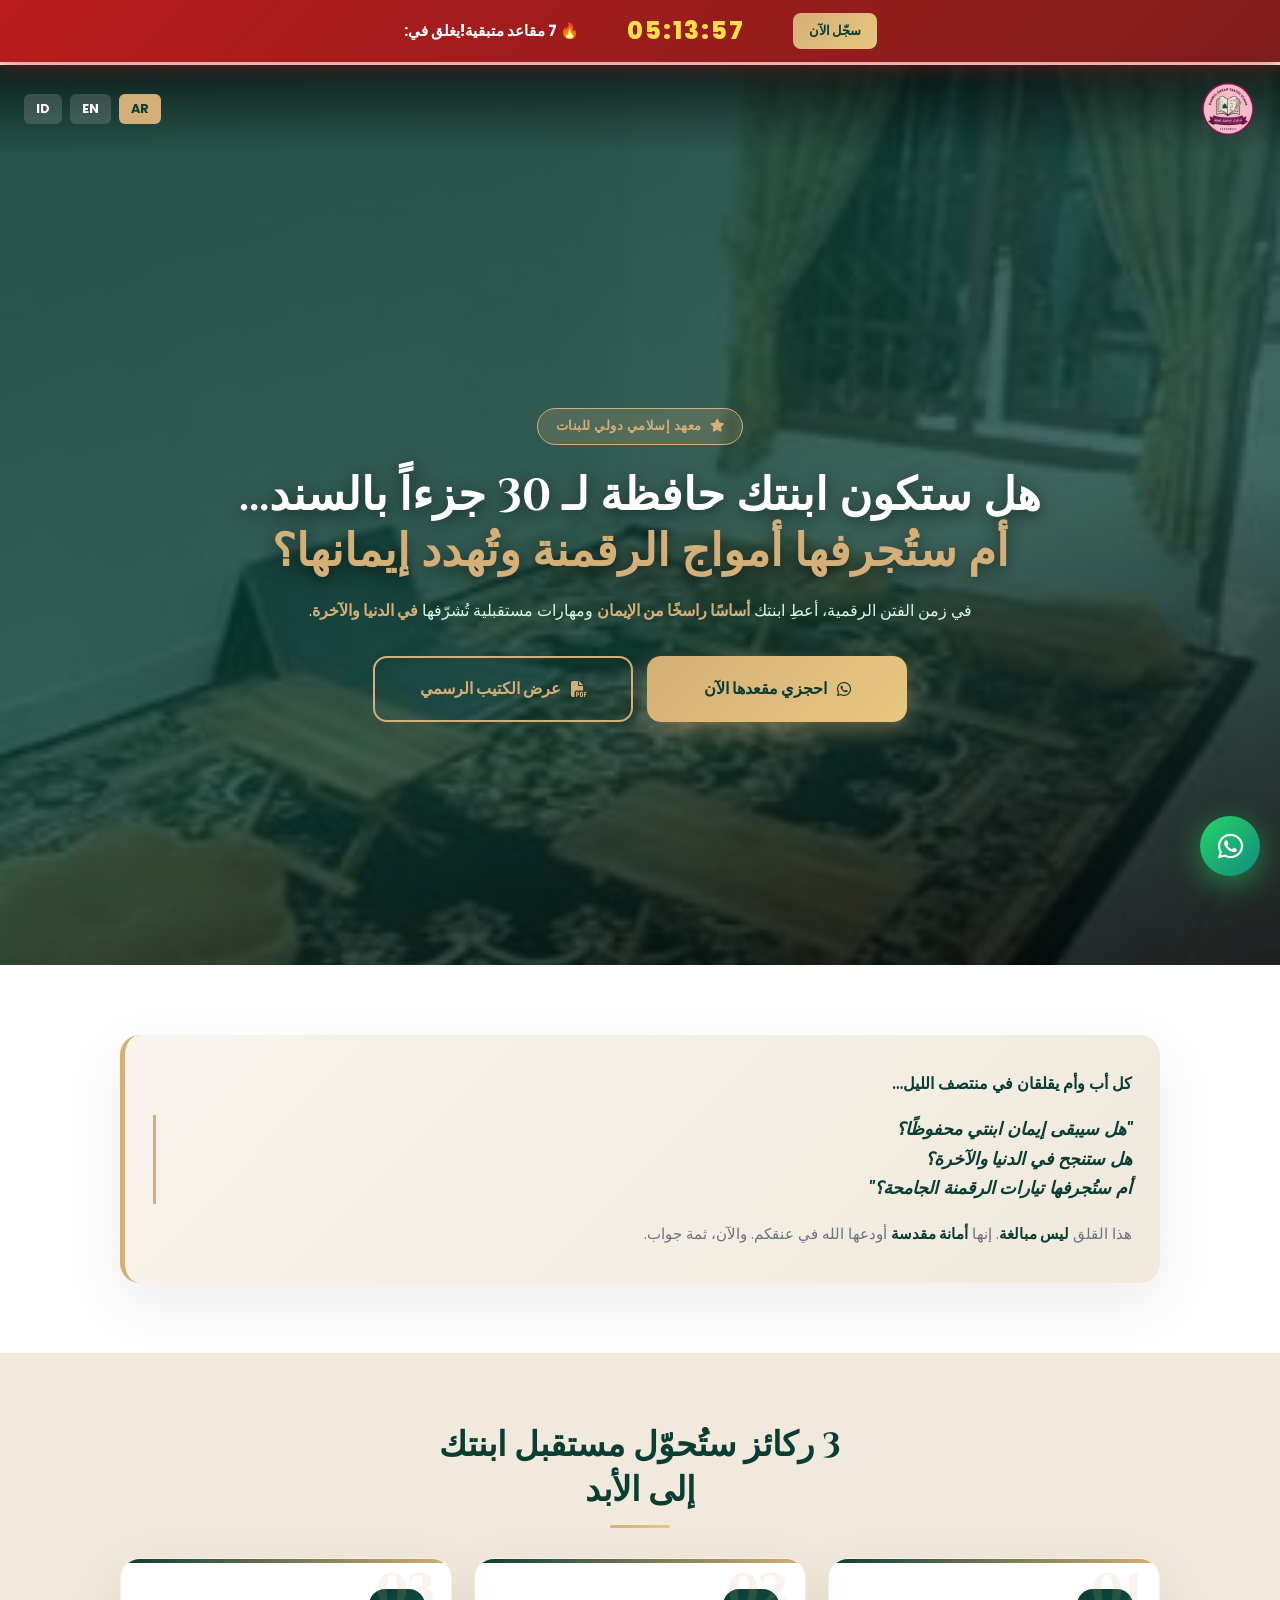
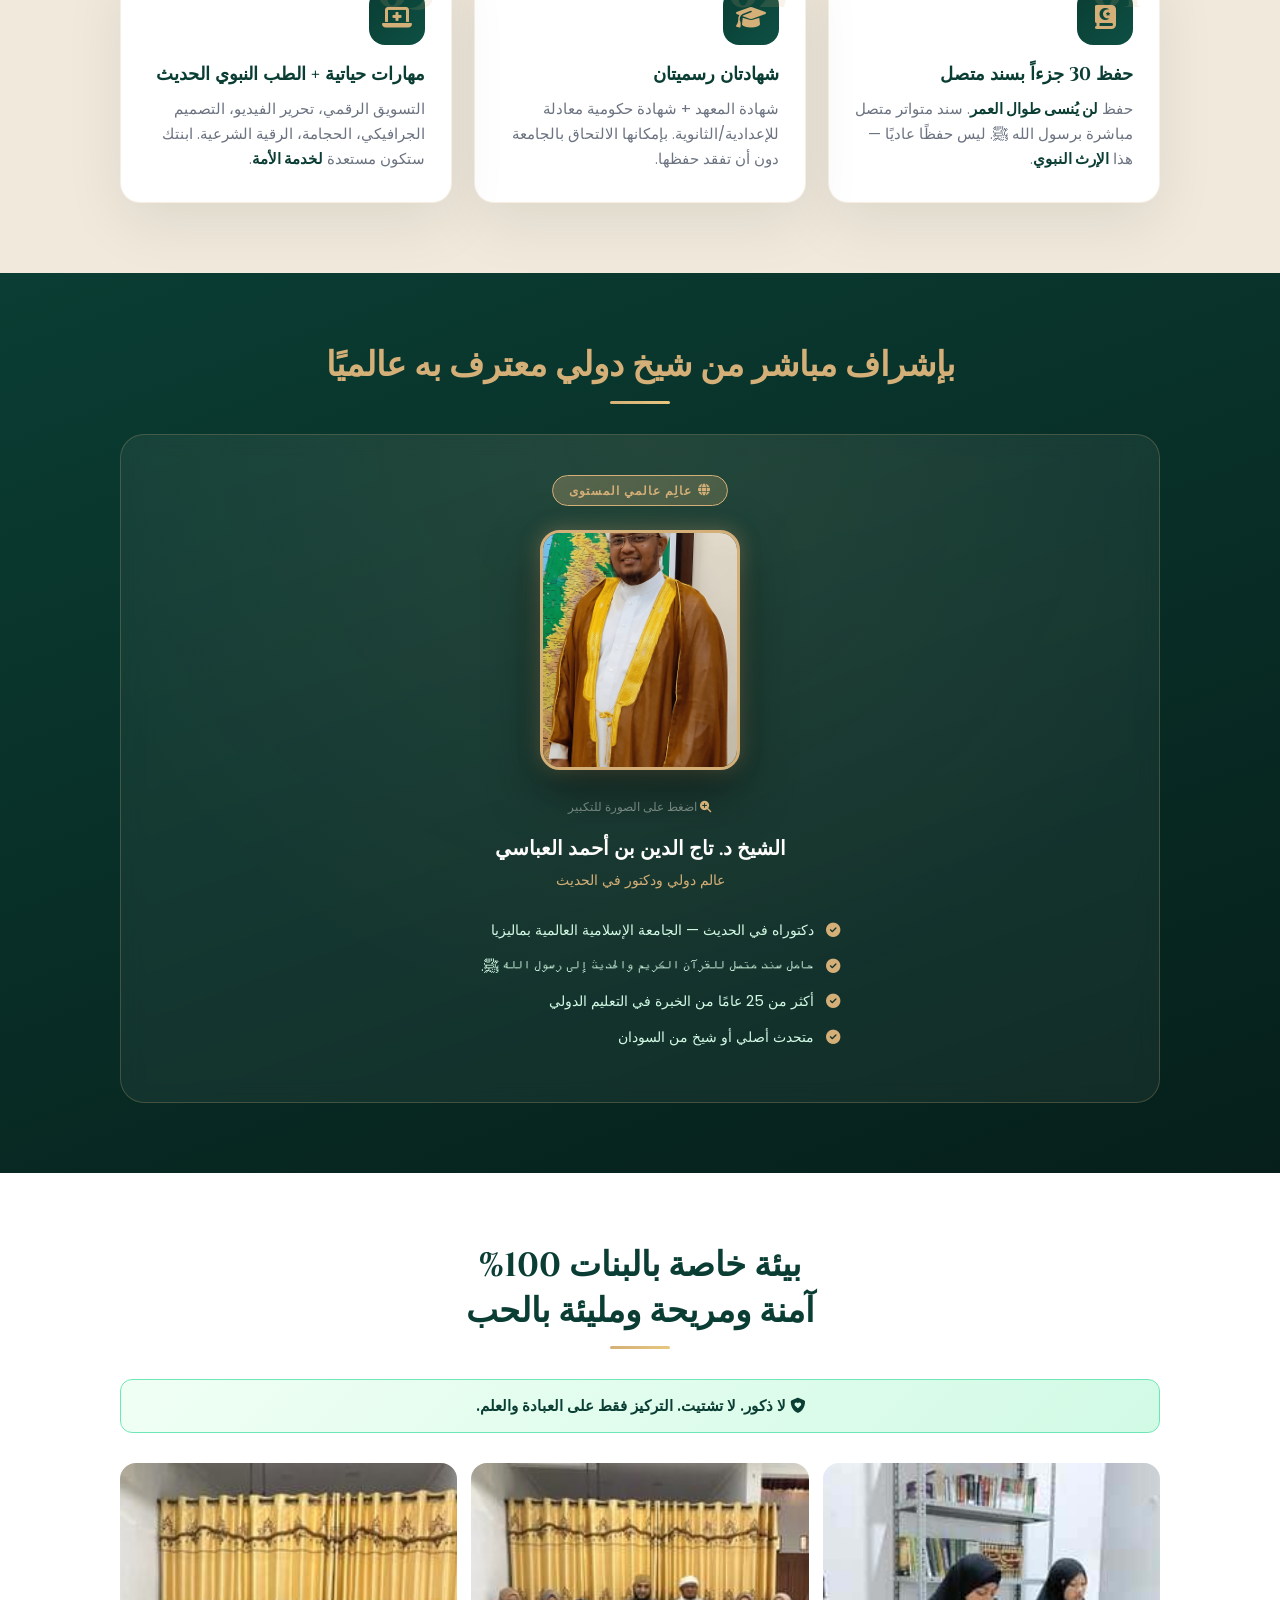
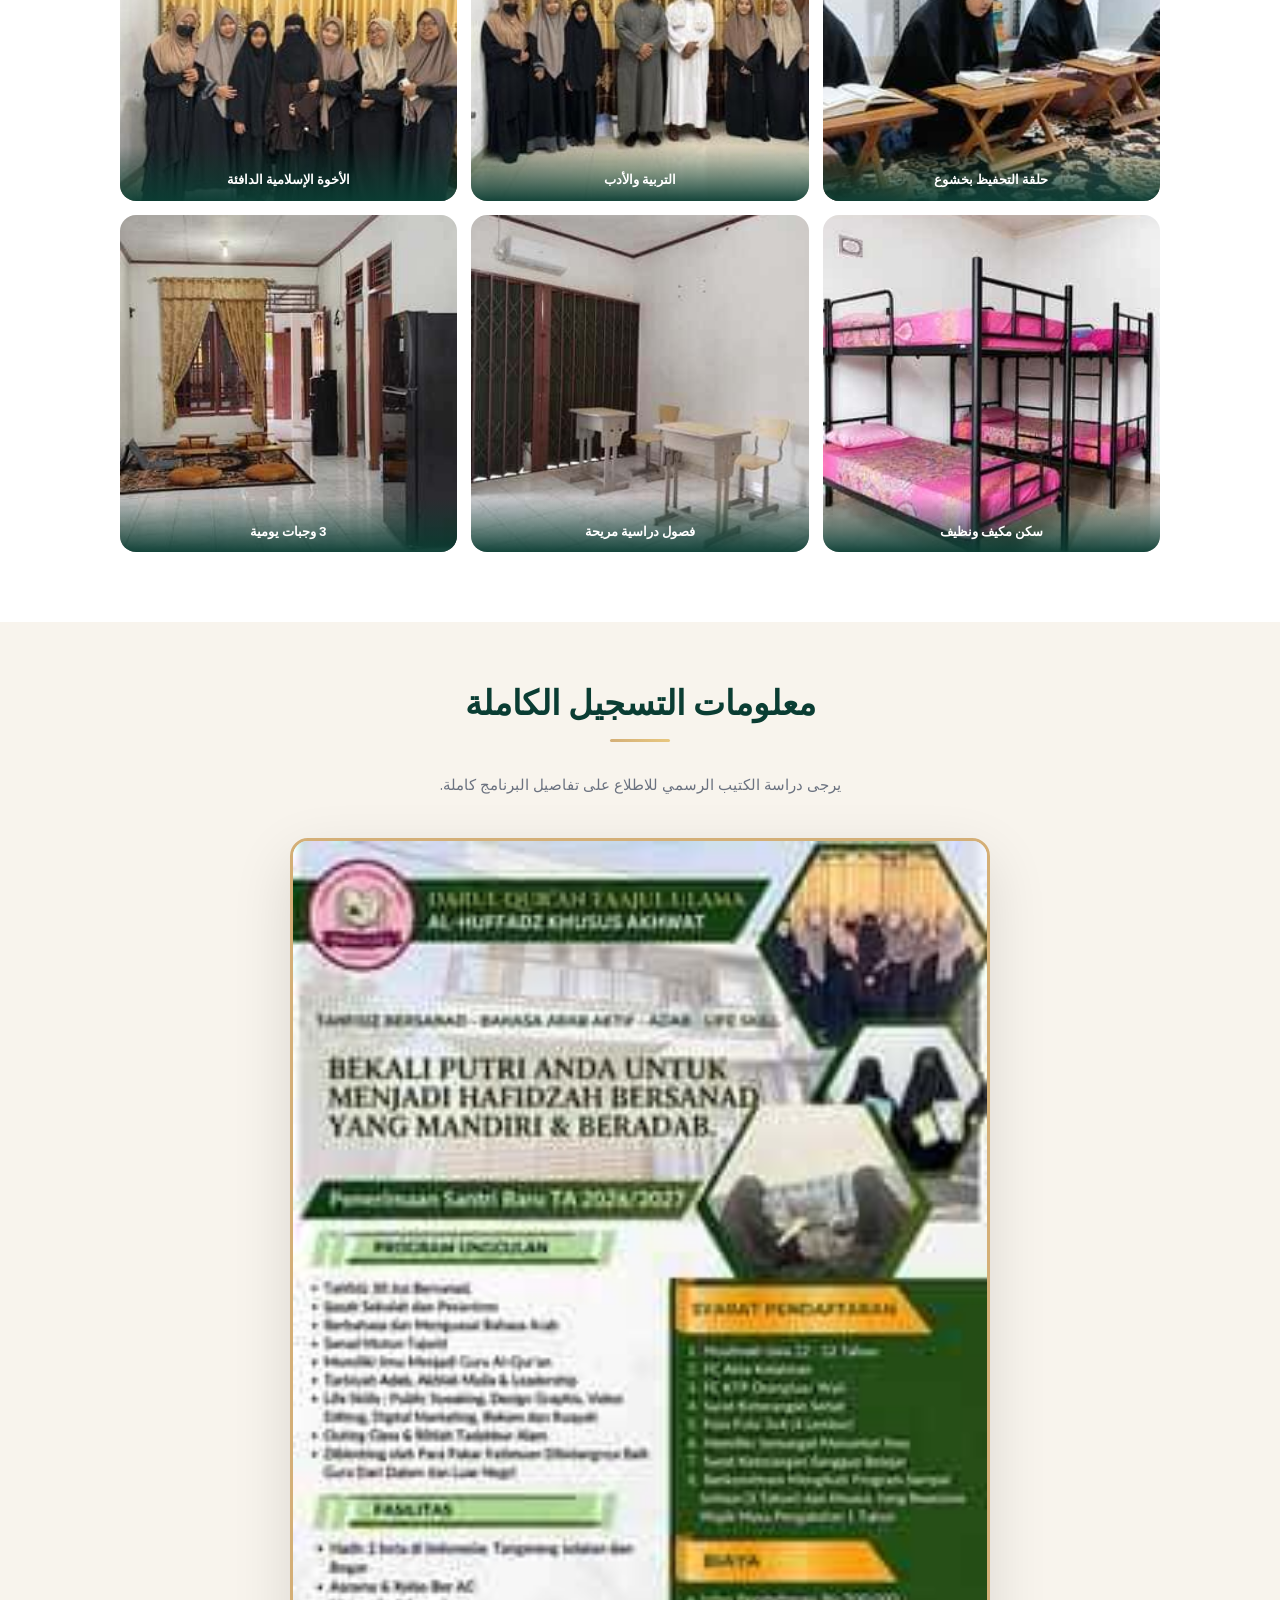
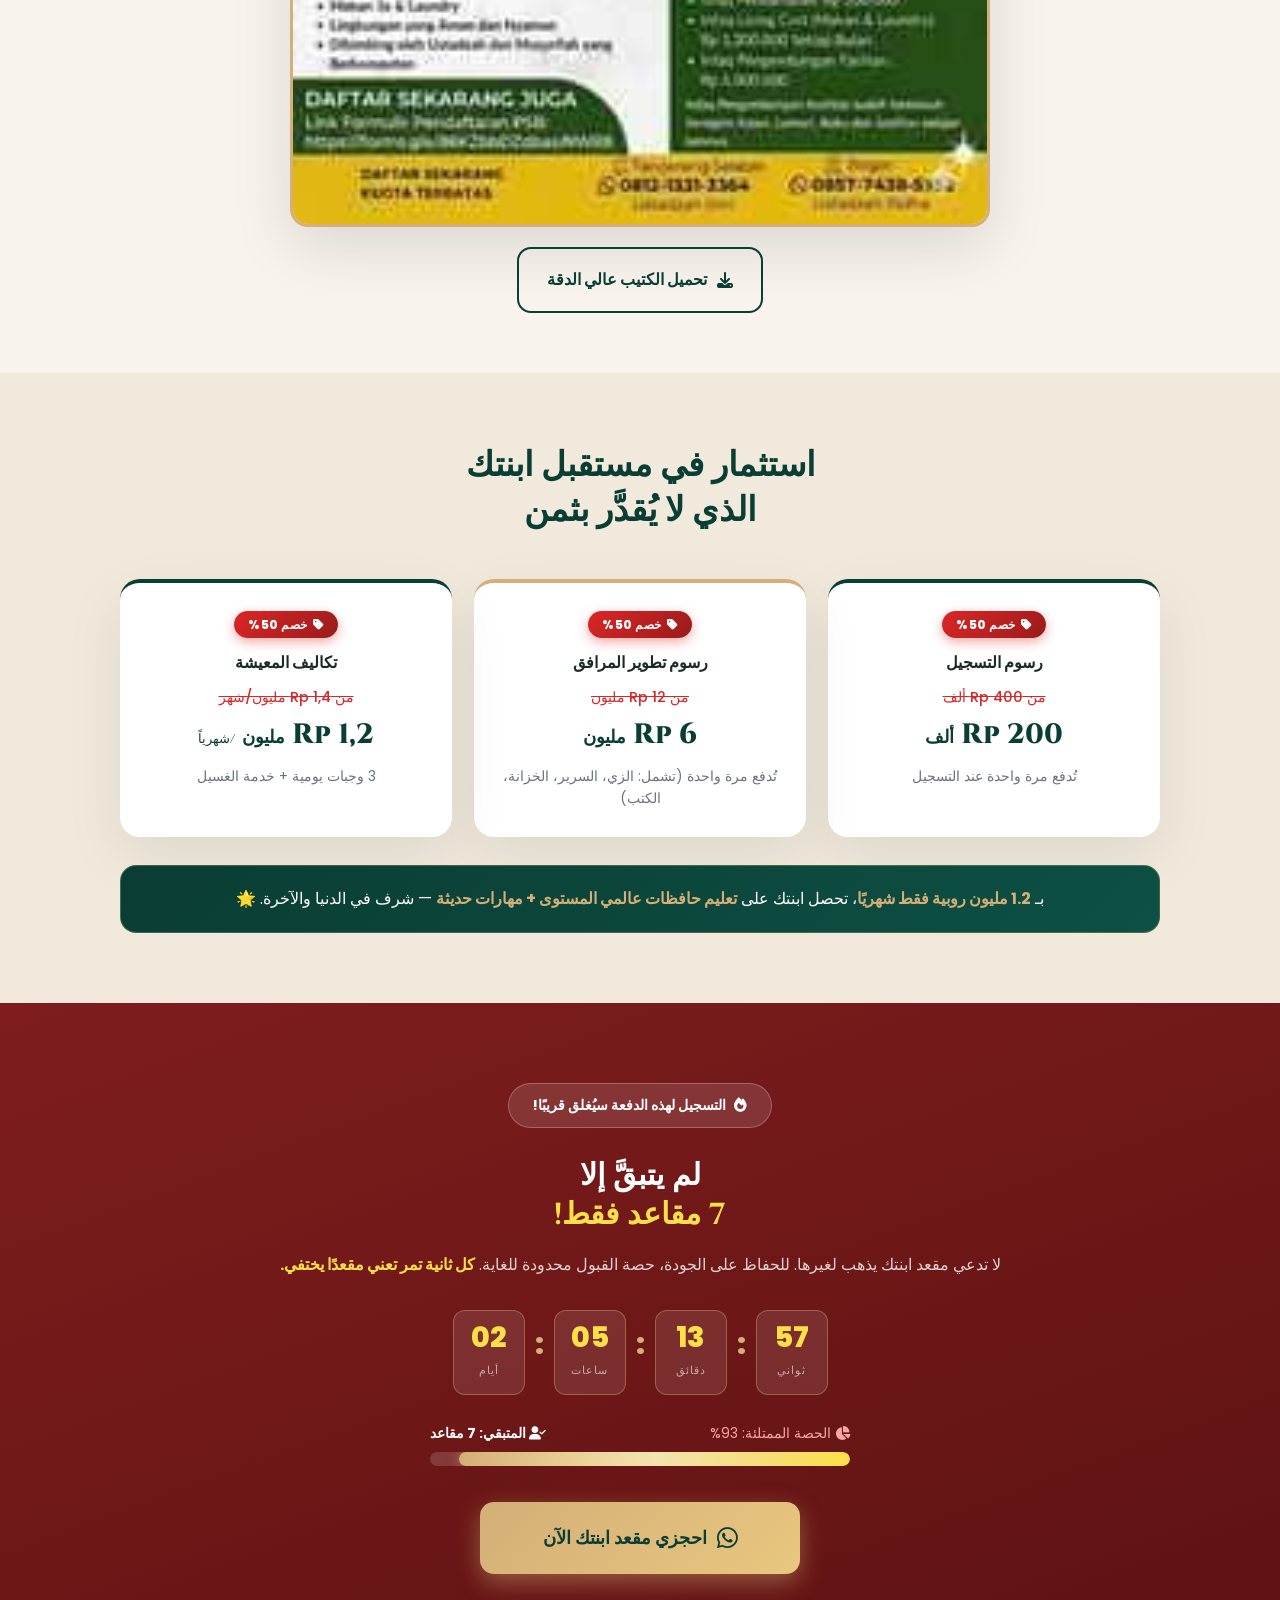
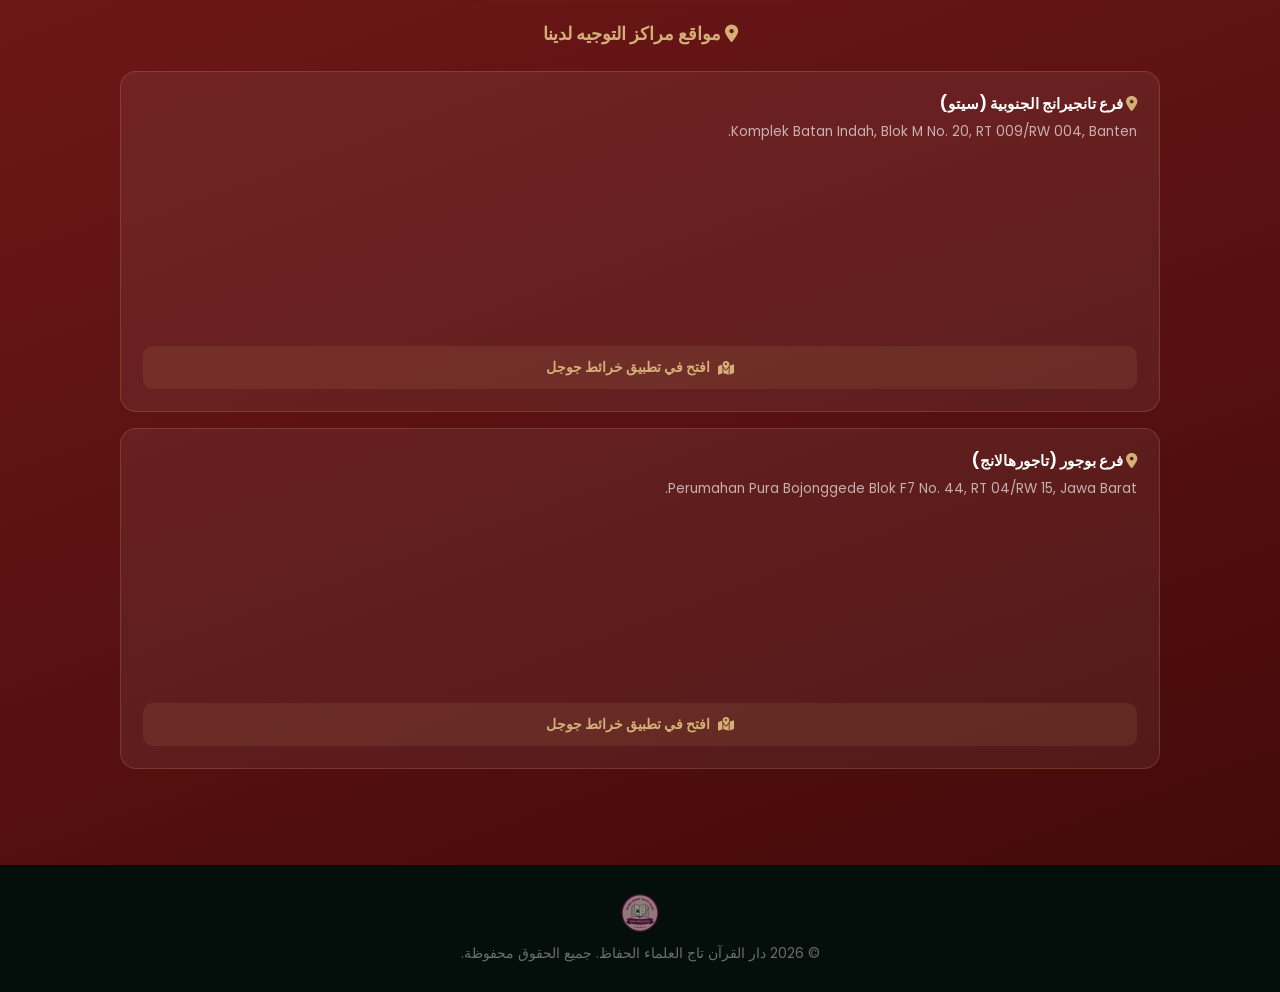
==== index_ar.html @ 6b07d5ff "Add files via upload" ====
<!DOCTYPE html>
<html lang="ar" dir="rtl">
<head>
    <meta charset="UTF-8">
    <meta name="viewport" content="width=device-width, initial-scale=1.0, maximum-scale=1.0, user-scalable=no">
    <title>دار القرآن تاج العلماء الحفاظ | معهد إسلامي للبنات</title>
    <meta name="description" content="معهد إسلامي للبنات من سن 12-22. حفظ 30 جزءاً بالسند، شهادتان رسميتان، مهارات حديثة. بإشراف الشيخ د. تاج الدين من السودان.">
    <link rel="preconnect" href="https://fonts.googleapis.com">
    <link rel="preconnect" href="https://fonts.gstatic.com" crossorigin>
    <link href="https://fonts.googleapis.com/css2?family=Cinzel:wght@600;700&family=Poppins:wght@300;400;500;600;700;800&display=swap" rel="stylesheet">
    <link rel="stylesheet" href="https://cdnjs.cloudflare.com/ajax/libs/font-awesome/6.4.0/css/all.min.css">
    <link rel="stylesheet" href="styles.css">
    <style>
        body { font-family: 'Poppins', 'Segoe UI', Tahoma, sans-serif; }
        h1,h2,h3,h4 { font-family: 'Cinzel', 'Segoe UI', serif; }
    </style>
</head>
<body>

<div class="sticky-banner" style="direction: ltr;">
    <div class="sticky-banner-text" style="direction:rtl;">🔥 7 مقاعد متبقية!<br>يغلق في:</div>
    <div class="sticky-countdown">
        <span id="st-hours">00</span>:<span id="st-minutes">00</span>:<span id="st-seconds">00</span>
    </div>
    <a href="#daftar" class="btn-sticky">سجّل الآن</a>
</div>

<header class="main-header" style="top: 65px;">
    <img src="foto/logo.png" alt="شعار دار القرآن تاج العلماء" style="height: 56px;">
    <div class="lang-switcher" style="display:flex;gap:8px;direction:ltr;">
        <a href="index.html" class="lang-btn inactive">ID</a>
        <a href="index_en.html" class="lang-btn inactive">EN</a>
        <a href="index_ar.html" class="lang-btn active">AR</a>
    </div>
</header>

<section class="hero-section">
    <div class="hero-overlay"></div>
    <div class="container hero-content fade-in-up">
        <div class="hero-badge"><i class="fa-solid fa-star"></i> معهد إسلامي دولي للبنات</div>
        <h1 class="hero-title">
            هل ستكون ابنتك حافظة لـ 30 جزءاً بالسند…
            <span>أم ستُجرفها أمواج الرقمنة وتُهدد إيمانها؟</span>
        </h1>
        <p class="hero-sub-hook">
            في زمن الفتن الرقمية، أعطِ ابنتك <strong>أساسًا راسخًا من الإيمان</strong>
            ومهارات مستقبلية تُشرّفها <strong>في الدنيا والآخرة</strong>.
        </p>
        <div class="hero-cta-stack">
            <a href="#daftar" class="btn btn-gold btn-full">
                <i class="fa-brands fa-whatsapp"></i> احجزي مقعدها الآن
            </a>
            <a href="foto/falyer.jpeg" target="_blank" class="btn btn-outline btn-full">
                <i class="fa-solid fa-file-pdf"></i> عرض الكتيب الرسمي
            </a>
        </div>
    </div>
</section>

<section class="pain-section">
    <div class="container">
        <div class="pain-card fade-in-up">
            <p style="font-weight:600; color: var(--color-primary); margin-bottom:8px;">كل أب وأم يقلقان في منتصف الليل…</p>
            <p class="pain-quote">
                "هل سيبقى إيمان ابنتي <strong>محفوظًا</strong>؟<br>
                هل ستنجح في <strong>الدنيا والآخرة</strong>؟<br>
                أم ستُجرفها <strong>تيارات الرقمنة</strong> الجامحة؟"
            </p>
            <p class="pain-closing">هذا القلق <strong>ليس مبالغة</strong>. إنها <strong>أمانة مقدسة</strong> أودعها الله في عنقكم. والآن، ثمة جواب.</p>
        </div>
    </div>
</section>

<section class="pilar-section">
    <div class="container">
        <h2 class="section-title fade-in-up">3 ركائز ستُحوّل مستقبل ابنتك<br>إلى الأبد</h2>
        <div class="gold-divider fade-in-up"></div>
        <div class="card-stack">
            <div class="pilar-card fade-in-up" style="transition-delay:0.1s;">
                <div class="pilar-number">01</div>
                <div class="pilar-icon"><i class="fa-solid fa-book-quran"></i></div>
                <h3>حفظ 30 جزءاً بسند متصل</h3>
                <p>حفظ <strong>لن يُنسى طوال العمر</strong>. سند متواتر متصل مباشرة برسول الله ﷺ. ليس حفظًا عاديًا — هذا <strong>الإرث النبوي</strong>.</p>
            </div>
            <div class="pilar-card fade-in-up" style="transition-delay:0.2s;">
                <div class="pilar-number">02</div>
                <div class="pilar-icon"><i class="fa-solid fa-graduation-cap"></i></div>
                <h3>شهادتان رسميتان</h3>
                <p>شهادة المعهد + شهادة حكومية معادلة للإعدادية/الثانوية. بإمكانها الالتحاق بالجامعة دون أن تفقد حفظها.</p>
            </div>
            <div class="pilar-card fade-in-up" style="transition-delay:0.3s;">
                <div class="pilar-number">03</div>
                <div class="pilar-icon"><i class="fa-solid fa-laptop-medical"></i></div>
                <h3>مهارات حياتية + الطب النبوي الحديث</h3>
                <p>التسويق الرقمي، تحرير الفيديو، التصميم الجرافيكي، الحجامة، الرقية الشرعية. ابنتك ستكون مستعدة <strong>لخدمة الأمة</strong>.</p>
            </div>
        </div>
    </div>
</section>

<section class="authority-section">
    <div class="container fade-in-up">
        <h2 class="section-title">بإشراف مباشر من شيخ دولي معترف به عالميًا</h2>
        <div class="gold-divider"></div>
        <div class="authority-card">
            <div class="world-badge"><i class="fa-solid fa-globe"></i> عالِم عالمي المستوى</div>
            <div class="authority-img-wrapper" onclick="openModal('foto/Syaikh Dr. K.H. Al-Habib Tajuddin 1.png')">
                <img src="foto/Syaikh Dr. K.H. Al-Habib Tajuddin 1.png" alt="الشيخ د. تاج الدين بن أحمد العباسي" class="authority-img">
            </div>
            <p class="img-hint"><i class="fa-solid fa-magnifying-glass-plus"></i> اضغط على الصورة للتكبير</p>
            <h3 class="authority-name">الشيخ د. تاج الدين بن أحمد العباسي</h3>
            <p class="authority-title">عالم دولي ودكتور في الحديث</p>
            <ul class="authority-list">
                <li><i class="fa-solid fa-check-circle"></i> دكتوراه في الحديث — الجامعة الإسلامية العالمية بماليزيا</li>
                <li><i class="fa-solid fa-check-circle"></i> حامل سند متصل للقرآن الكريم والحديث إلى رسول الله ﷺ.</li>
                <li><i class="fa-solid fa-check-circle"></i> أكثر من 25 عامًا من الخبرة في التعليم الدولي</li>
                <li><i class="fa-solid fa-check-circle"></i> متحدث أصلي أو شيخ من السودان</li>
            </ul>
        </div>
    </div>
</section>

<section class="fasilitas-section">
    <div class="container">
        <h2 class="section-title fade-in-up">بيئة خاصة بالبنات 100%<br>آمنة ومريحة ومليئة بالحب</h2>
        <div class="gold-divider fade-in-up"></div>
        <p class="fasilitas-tagline fade-in-up">
            <i class="fa-solid fa-shield-heart" style="color:var(--color-primary);"></i>
            لا ذكور. لا تشتيت. التركيز فقط على العبادة والعلم.
        </p>
        <div class="fasilitas-grid-mobile">
            <div class="fasilitas-item fade-in-up" style="transition-delay:0.1s;" onclick="openModal('foto/foto santriwati ngaji bersama.jpeg')">
                <img src="foto/foto santriwati ngaji bersama.jpeg" alt="حلقة التحفيظ">
                <div class="fasilitas-caption">حلقة التحفيظ بخشوع</div>
            </div>
            <div class="fasilitas-item fade-in-up" style="transition-delay:0.15s;" onclick="openModal('foto/foto bersama santri dan pengajar.jpeg')">
                <img src="foto/foto bersama santri dan pengajar.jpeg" alt="التربية والأدب">
                <div class="fasilitas-caption">التربية والأدب</div>
            </div>
            <div class="fasilitas-item fade-in-up" style="transition-delay:0.2s;" onclick="openModal('foto/foto semua santriwati.jpeg')">
                <img src="foto/foto semua santriwati.jpeg" alt="الأخوة الإسلامية">
                <div class="fasilitas-caption">الأخوة الإسلامية الدافئة</div>
            </div>
            <div class="fasilitas-item fade-in-up" style="transition-delay:0.25s;" onclick="openModal('foto/kamar-asrama-santriwati-bersih-nyaman.jpg')">
                <img src="foto/kamar-asrama-santriwati-bersih-nyaman.jpg" alt="سكن مكيف ونظيف">
                <div class="fasilitas-caption">سكن مكيف ونظيف</div>
            </div>
            <div class="fasilitas-item fade-in-up" style="transition-delay:0.3s;" onclick="openModal('foto/fasilitas-ruang-kelas-full-ac.jpg')">
                <img src="foto/fasilitas-ruang-kelas-full-ac.jpg" alt="فصول مريحة">
                <div class="fasilitas-caption">فصول دراسية مريحة</div>
            </div>
            <div class="fasilitas-item fade-in-up" style="transition-delay:0.35s;" onclick="openModal('foto/fasilitas-ruang-makan-santriwati.jpg')">
                <img src="foto/fasilitas-ruang-makan-santriwati.jpg" alt="قاعة الطعام">
                <div class="fasilitas-caption">3 وجبات يومية</div>
            </div>
        </div>
    </div>
</section>

<section class="flyer-section" style="padding:60px 0; background: var(--color-bg);">
    <div class="container fade-in-up">
        <h2 class="section-title">معلومات التسجيل الكاملة</h2>
        <div class="gold-divider"></div>
        <p class="section-subtitle">يرجى دراسة الكتيب الرسمي للاطلاع على تفاصيل البرنامج كاملة.</p>
        <div style="border-radius:18px; overflow:hidden; box-shadow:0 20px 60px rgba(0,0,0,0.12); border:3px solid var(--color-accent); max-width:700px; margin:0 auto;">
            <img src="foto/falyer.jpeg" alt="كتيب التسجيل" style="width:100%; display:block;">
        </div>
        <div style="text-align:center; margin-top:20px;">
            <a href="foto/falyer.jpeg" target="_blank" download class="btn btn-outline" style="border-color: var(--color-primary); color: var(--color-primary);">
                <i class="fa-solid fa-download"></i> تحميل الكتيب عالي الدقة
            </a>
        </div>
    </div>
</section>

<section class="biaya-section">
    <div class="container">
        <h2 class="section-title fade-in-up">استثمار في مستقبل ابنتك<br>الذي لا يُقدَّر بثمن</h2>
        <div class="gold-divider fade-in-up"></div>
        <div class="card-stack">
            <div class="biaya-card fade-in-up" style="transition-delay:0.1s;">
                <div class="biaya-discount-badge"><i class="fa-solid fa-tag"></i> خصم 50%</div>
                <div class="biaya-header">رسوم التسجيل</div>
                <span class="biaya-original-price">من Rp 400 ألف</span>
                <div class="biaya-amount">Rp 200 <span style="font-size:1.1rem;font-weight:700;">ألف</span></div>
                <div class="biaya-desc">تُدفع مرة واحدة عند التسجيل</div>
            </div>
            <div class="biaya-card fade-in-up" style="transition-delay:0.2s;">
                <div class="biaya-discount-badge"><i class="fa-solid fa-tag"></i> خصم 50%</div>
                <div class="biaya-header">رسوم تطوير المرافق</div>
                <span class="biaya-original-price">من Rp 12 مليون</span>
                <div class="biaya-amount">Rp 6 <span style="font-size:1.1rem;font-weight:700;">مليون</span></div>
                <div class="biaya-desc">تُدفع مرة واحدة (تشمل: الزي، السرير، الخزانة، الكتب)</div>
            </div>
            <div class="biaya-card fade-in-up" style="transition-delay:0.3s;">
                <div class="biaya-discount-badge"><i class="fa-solid fa-tag"></i> خصم 50%</div>
                <div class="biaya-header">تكاليف المعيشة</div>
                <span class="biaya-original-price">من Rp 1,4 مليون/شهر</span>
                <div class="biaya-amount">Rp 1,2 <span style="font-size:1.1rem;font-weight:700;">مليون</span> <span style="font-size:0.8rem;font-weight:400;">/شهرياً</span></div>
                <div class="biaya-desc">3 وجبات يومية + خدمة الغسيل</div>
            </div>
        </div>
        <div class="biaya-highlight fade-in-up" style="transition-delay:0.4s;">
            بـ <strong>1.2 مليون روبية فقط شهريًا</strong>، تحصل ابنتك على <strong>تعليم حافظات عالمي المستوى + مهارات حديثة</strong> — شرف في الدنيا والآخرة. 🌟
        </div>
    </div>
</section>

<section id="daftar" class="cta-section">
    <div class="container">
        <div class="scarcity-alert fade-in-up"><i class="fa-solid fa-fire"></i> التسجيل لهذه الدفعة سيُغلق قريبًا!</div>
        <h2 class="cta-urgency-title fade-in-up" style="transition-delay:0.1s;">
            لم يتبقَّ إلا <span>7 مقاعد فقط!</span>
        </h2>
        <p class="cta-desc fade-in-up" style="transition-delay:0.2s;">
            لا تدعي مقعد ابنتك يذهب لغيرها. للحفاظ على الجودة، حصة القبول محدودة للغاية. <strong>كل ثانية تمر تعني مقعدًا يختفي.</strong>
        </p>
        <div class="countdown-wrapper fade-in-up" style="transition-delay:0.3s; direction:ltr;">
            <div class="countdown-item"><span id="cd-days">00</span><label>أيام</label></div>
            <div class="countdown-separator">:</div>
            <div class="countdown-item"><span id="cd-hours">00</span><label>ساعات</label></div>
            <div class="countdown-separator">:</div>
            <div class="countdown-item"><span id="cd-minutes">00</span><label>دقائق</label></div>
            <div class="countdown-separator">:</div>
            <div class="countdown-item"><span id="cd-seconds">00</span><label>ثواني</label></div>
        </div>
        <div class="progress-container fade-in-up" style="transition-delay:0.4s;">
            <div class="progress-text">
                <span style="color:#fca5a5;"><i class="fa-solid fa-chart-pie"></i> الحصة الممتلئة: 93%</span>
                <span style="color:#fff;font-weight:bold;"><i class="fa-solid fa-user-check"></i> المتبقي: 7 مقاعد</span>
            </div>
            <div class="progress-bar"><div class="progress-fill"></div></div>
        </div>
        <div class="cta-buttons fade-in-up" style="transition-delay:0.5s;">
            <a href="https://wa.me/6282223227750?text=Assalamualaikum%20Admin,%20أريد%20حجز%20مقعد%20وتسجيل%20ابنتي%20في%20دار%20القرآن%20تاج%20العلماء.%20أرجو%20المزيد%20من%20المعلومات." target="_blank" class="btn btn-gold btn-full" style="font-size:1.1rem;padding:22px;">
                <i class="fa-brands fa-whatsapp" style="font-size:1.5rem;"></i> احجزي مقعد ابنتك الآن
            </a>
        </div>
        <div class="maps-links fade-in-up" style="transition-delay:0.6s; text-align:right;">
            <h3 class="maps-title"><i class="fa-solid fa-location-dot"></i> مواقع مراكز التوجيه لدينا</h3>
            <div class="map-card">
                <h4><i class="fa-solid fa-location-dot" style="color:var(--color-accent);"></i> فرع تانجيرانج الجنوبية (سيتو)</h4>
                <p>Komplek Batan Indah, Blok M No. 20, RT 009/RW 004, Banten.</p>
                <div class="map-iframe-wrapper">
                    <iframe src="https://maps.google.com/maps?q=Komplek+Batan+Indah,+Blok+M+No.+20,+Setu,+Tangerang+Selatan&t=&z=15&ie=UTF8&iwloc=&output=embed" width="100%" height="100%" style="border:0;" allowfullscreen="" loading="lazy" referrerpolicy="no-referrer-when-downgrade"></iframe>
                </div>
                <a href="https://maps.app.goo.gl/QgaXaGCaud5xXvKq6" target="_blank" class="map-open-btn">
                    <i class="fa-solid fa-map-location-dot"></i> افتح في تطبيق خرائط جوجل
                </a>
            </div>
            <div class="map-card">
                <h4><i class="fa-solid fa-location-dot" style="color:var(--color-accent);"></i> فرع بوجور (تاجورهالانج)</h4>
                <p>Perumahan Pura Bojonggede Blok F7 No. 44, RT 04/RW 15, Jawa Barat.</p>
                <div class="map-iframe-wrapper">
                    <iframe src="https://maps.google.com/maps?q=Perumahan+Pura+Bojonggede+Blok+F7+No.+44,+Tajurhalang,+Bogor&t=&z=15&ie=UTF8&iwloc=&output=embed" width="100%" height="100%" style="border:0;" allowfullscreen="" loading="lazy" referrerpolicy="no-referrer-when-downgrade"></iframe>
                </div>
                <a href="https://maps.app.goo.gl/9PYgfypeDiMDbjWU9" target="_blank" class="map-open-btn">
                    <i class="fa-solid fa-map-location-dot"></i> افتح في تطبيق خرائط جوجل
                </a>
            </div>
        </div>
    </div>
</section>

<footer>
    <div class="container">
        <img src="foto/logo.png" alt="الشعار">
        <p>&copy; 2026 دار القرآن تاج العلماء الحفاظ. جميع الحقوق محفوظة.</p>
    </div>
</footer>

<a href="https://wa.me/6282223227750" target="_blank" class="float-wa" title="واتساب">
    <i class="fa-brands fa-whatsapp"></i>
</a>

<div id="imageModal" class="modal" onclick="closeModal()">
    <div class="modal-close" onclick="closeModal()"><i class="fa-solid fa-xmark"></i></div>
    <img class="modal-content" id="modalImg" src="" alt="معاينة">
</div>

<script src="script.js"></script>
</body>
</html>
---- styles.css ----
@import url('https://fonts.googleapis.com/css2?family=Cinzel:wght@600;700&family=Poppins:wght@300;400;500;600;700;800&display=swap');

/* ── PRICING DISCOUNT STYLES ─────────────────── */
.biaya-discount-badge {
    display: inline-flex; align-items: center; gap: 5px;
    background: linear-gradient(135deg, #DC2626, #991B1B);
    color: white; padding: 4px 14px; border-radius: 50px;
    font-size: 0.75rem; font-weight: 800; margin-bottom: 12px;
    letter-spacing: 0.5px; text-transform: uppercase;
    box-shadow: 0 4px 12px rgba(220,38,38,0.4);
    animation: pulse-red 2s infinite;
}
.biaya-original-price {
    font-size: 0.9rem; color: #DC2626;
    text-decoration: line-through;
    font-weight: 500; margin-bottom: 4px;
    display: block;
}
.biaya-card:hover { transform: translateY(-6px); box-shadow: 0 30px 60px rgba(0,0,0,0.12); }

:root {
    --color-primary: #0A3D33;
    --color-primary-light: #0E5044;
    --color-accent: #D4AF77;
    --color-accent-light: #E8C77F;
    --color-accent-hover: #B89050;
    --color-wa: #25D366;
    --color-wa-hover: #128C7E;
    --color-bg: #F8F4ED;
    --color-bg-alt: #F0E9DC;
    --color-urgent: #B91C1C;
    --text-main: #1A2A24;
    --text-light: #FFFFFF;
    --text-muted: #6B7280;
    --gold-glow: 0 0 20px rgba(212,175,119,0.4);
    --shadow-card: 0 20px 60px rgba(0,0,0,0.08);
}

* { margin: 0; padding: 0; box-sizing: border-box; }

html { scroll-behavior: smooth; font-size: 16px; }

body {
    font-family: 'Poppins', sans-serif;
    background-color: var(--color-bg);
    color: var(--text-main);
    line-height: 1.6;
    overflow-x: hidden;
    -webkit-font-smoothing: antialiased;
    padding-top: 65px;
}

h1, h2, h3, h4 {
    font-family: 'Cinzel', serif;
    line-height: 1.3;
}

.container {
    width: 100%;
    max-width: 640px;
    margin: 0 auto;
    padding: 0 20px;
}

section { padding: 70px 0; }

/* ── ANIMATIONS ─────────────────────────────── */
.fade-in-up {
    opacity: 0;
    transform: translateY(40px);
    transition: opacity 0.9s ease, transform 0.9s ease;
}
.fade-in-up.visible { opacity: 1; transform: translateY(0); }

@keyframes pulse-gold {
    0%,100% { box-shadow: 0 0 0 0 rgba(212,175,119,0.5); }
    70%      { box-shadow: 0 0 0 12px rgba(212,175,119,0); }
}
@keyframes pulse-red {
    0%,100% { box-shadow: 0 0 0 0 rgba(185,28,28,0.6); }
    70%      { box-shadow: 0 0 0 12px rgba(185,28,28,0); }
}
@keyframes shimmer {
    0% { transform: translateX(-100%); }
    100% { transform: translateX(200%); }
}
@keyframes fillProgress {
    from { width: 0; }
    to   { width: 93%; }
}
@keyframes slideDown {
    from { transform: translateY(-100%); }
    to   { transform: translateY(0); }
}
@keyframes float {
    0%,100% { transform: translateY(0); }
    50%     { transform: translateY(-8px); }
}

/* ── DIVIDER ─────────────────────────────────── */
.gold-divider {
    width: 60px; height: 3px;
    background: linear-gradient(90deg, var(--color-accent), var(--color-accent-light));
    border-radius: 2px;
    margin: 0 auto 30px;
}

/* ── SECTION TITLE ───────────────────────────── */
.section-title {
    font-size: 1.7rem;
    text-align: center;
    color: var(--color-primary);
    margin-bottom: 12px;
    line-height: 1.35;
}
.section-subtitle {
    text-align: center;
    color: var(--text-muted);
    font-size: 0.95rem;
    margin-bottom: 40px;
    line-height: 1.7;
}

/* ── BUTTONS ─────────────────────────────────── */
.btn {
    display: inline-flex; align-items: center; justify-content: center;
    padding: 18px 28px; border-radius: 14px; font-weight: 700;
    text-decoration: none; transition: all 0.3s ease;
    font-size: 1rem; border: none; cursor: pointer; text-align: center;
    font-family: 'Poppins', sans-serif; gap: 10px;
}
.btn-full { width: 100%; }

.btn-gold {
    background: linear-gradient(135deg, var(--color-accent), var(--color-accent-light));
    color: var(--color-primary);
    box-shadow: 0 8px 25px rgba(212,175,119,0.45);
    animation: pulse-gold 2.5s infinite;
    position: relative; overflow: hidden;
}
.btn-gold::after {
    content: '';
    position: absolute; top: 0; left: -60%;
    width: 40%; height: 100%;
    background: linear-gradient(90deg, transparent, rgba(255,255,255,0.5), transparent);
    animation: shimmer 3s infinite;
}
.btn-gold:hover {
    transform: translateY(-3px);
    box-shadow: 0 14px 35px rgba(212,175,119,0.6);
}

.btn-wa {
    background: linear-gradient(135deg, #25D366, #128C7E);
    color: white;
    box-shadow: 0 8px 25px rgba(37,211,102,0.4);
}
.btn-wa:hover {
    transform: translateY(-3px);
    box-shadow: 0 14px 35px rgba(37,211,102,0.55);
}

.btn-outline {
    background: transparent;
    color: var(--color-accent);
    border: 2px solid var(--color-accent);
}
.btn-outline:hover {
    background: rgba(212,175,119,0.1);
    transform: translateY(-2px);
}

/* ── STICKY BANNER ───────────────────────────── */
.sticky-banner {
    position: fixed; top: 0; left: 0; width: 100%; z-index: 9999;
    background: linear-gradient(135deg, var(--color-urgent), #7F1D1D);
    color: white; display: flex; align-items: center;
    justify-content: space-between; padding: 10px 18px;
    box-shadow: 0 4px 20px rgba(185,28,28,0.5);
    animation: slideDown 0.8s ease-out;
}
.sticky-banner-text { font-size: 0.75rem; font-weight: 700; line-height: 1.3; }
.sticky-countdown {
    font-weight: 800; font-size: 1.2rem; color: #FDE047; letter-spacing: 2px;
}
.btn-sticky {
    background: linear-gradient(135deg, var(--color-accent), var(--color-accent-light));
    color: var(--color-primary); padding: 8px 16px; border-radius: 8px;
    font-weight: 800; text-decoration: none; font-size: 0.8rem;
    text-transform: uppercase; animation: pulse-gold 2s infinite;
    white-space: nowrap;
}

/* ── HEADER ──────────────────────────────────── */
.main-header {
    position: absolute; left: 0; right: 0; z-index: 10;
    padding: 16px 24px;
    display: flex; justify-content: space-between; align-items: center;
    background: linear-gradient(180deg, rgba(0,0,0,0.6), transparent);
}
.lang-btn {
    color: white; text-decoration: none; font-weight: 700;
    padding: 5px 12px; border-radius: 6px; font-size: 0.8rem;
    transition: all 0.2s;
}
.lang-btn:hover { transform: scale(1.05); }
.lang-btn.active { background: var(--color-accent); color: var(--color-primary); }
.lang-btn.inactive { background: rgba(255,255,255,0.15); }

/* ── HERO ────────────────────────────────────── */
.hero-section {
    position: relative; min-height: 100vh;
    display: flex; align-items: center; justify-content: center;
    text-align: center;
    background: url('foto/ruang-belajar-tahfidz-fokus.jpg') center/cover no-repeat;
    padding: 0;
}
.hero-overlay {
    position: absolute; inset: 0;
    background: linear-gradient(160deg, rgba(10,61,51,0.88) 0%, rgba(10,61,51,0.75) 60%, rgba(0,0,0,0.85) 100%);
}
.hero-content { position: relative; z-index: 2; padding-top: 160px; padding-bottom: 60px; }

.hero-badge {
    display: inline-flex; align-items: center; gap: 8px;
    background: rgba(212,175,119,0.2); border: 1px solid var(--color-accent);
    color: var(--color-accent); padding: 7px 18px; border-radius: 50px;
    font-size: 0.8rem; font-weight: 600; margin-bottom: 24px;
    letter-spacing: 0.5px;
}

.hero-title {
    font-size: 2rem; color: white;
    text-shadow: 0 4px 15px rgba(0,0,0,0.5);
    margin-bottom: 8px; line-height: 1.25;
}
.hero-title span { color: var(--color-accent); display: block; }

.hero-sub-hook {
    font-size: 1rem; color: #D1FAE5;
    margin: 16px 0 32px; line-height: 1.7;
}
.hero-sub-hook strong { color: var(--color-accent); }

.hero-cta-stack { display: flex; flex-direction: column; gap: 14px; }

/* ── PAIN SECTION ─────────────────────────────── */
.pain-section { background: white; }

.pain-card {
    background: linear-gradient(135deg, #F8F4ED, #F0E9DC);
    padding: 36px 28px; border-radius: 20px;
    border-left: 5px solid var(--color-accent);
    box-shadow: var(--shadow-card);
}
.pain-quote {
    font-size: 1.1rem; color: var(--color-primary);
    font-style: italic; font-weight: 600;
    margin: 18px 0; line-height: 1.7;
    border-left: 3px solid var(--color-accent);
    padding-left: 16px;
}
.pain-closing { color: var(--text-muted); font-size: 0.95rem; }
.pain-closing strong { color: var(--color-primary); }

/* ── PILAR SECTION ─────────────────────────────── */
.pilar-section { background: var(--color-bg-alt); }
.card-stack { display: flex; flex-direction: column; gap: 22px; }

.pilar-card {
    background: white; padding: 30px 26px; border-radius: 20px;
    box-shadow: var(--shadow-card);
    border: 1px solid rgba(212,175,119,0.2);
    position: relative; overflow: hidden;
    transition: transform 0.3s ease, box-shadow 0.3s ease;
}
.pilar-card:hover { transform: translateY(-4px); box-shadow: 0 30px 70px rgba(0,0,0,0.12); }
.pilar-card::before {
    content: ''; position: absolute; top: 0; left: 0; right: 0; height: 4px;
    background: linear-gradient(90deg, var(--color-primary), var(--color-accent));
}
.pilar-number {
    font-size: 3rem; font-weight: 800; color: rgba(212,175,119,0.15);
    position: absolute; top: 10px; right: 16px;
    font-family: 'Cinzel', serif; line-height: 1;
}
.pilar-icon {
    width: 56px; height: 56px; border-radius: 16px;
    background: linear-gradient(135deg, var(--color-primary), var(--color-primary-light));
    display: flex; align-items: center; justify-content: center;
    margin-bottom: 18px;
}
.pilar-icon i { font-size: 1.5rem; color: var(--color-accent); }
.pilar-card h3 { font-size: 1.15rem; color: var(--color-primary); margin-bottom: 10px; }
.pilar-card p { color: var(--text-muted); font-size: 0.92rem; line-height: 1.7; }
.pilar-card p strong { color: var(--color-primary); }

/* ── AUTHORITY SECTION ─────────────────────────── */
.authority-section {
    background: linear-gradient(160deg, var(--color-primary) 0%, #061F1A 100%);
    color: white; text-align: center;
}
.authority-section .section-title { color: var(--color-accent); }
.authority-section .section-subtitle { color: rgba(255,255,255,0.65); }

.authority-card {
    background: rgba(255,255,255,0.05);
    border: 1px solid rgba(212,175,119,0.25);
    border-radius: 24px; padding: 40px 24px;
    backdrop-filter: blur(10px);
    position: relative; overflow: hidden;
}
.authority-card::before {
    content: ''; position: absolute; inset: 0;
    background: radial-gradient(circle at 50% 0%, rgba(212,175,119,0.08), transparent 70%);
}

.world-badge {
    display: inline-flex; align-items: center; gap: 6px;
    background: linear-gradient(135deg, rgba(212,175,119,0.3), rgba(232,199,127,0.2));
    border: 1px solid var(--color-accent);
    color: var(--color-accent); padding: 5px 16px; border-radius: 50px;
    font-size: 0.75rem; font-weight: 700; margin-bottom: 24px;
    letter-spacing: 1px; text-transform: uppercase;
}

.authority-img-wrapper {
    width: 200px; height: 240px; border-radius: 20px;
    border: 3px solid var(--color-accent);
    margin: 0 auto 28px; overflow: hidden; cursor: pointer;
    box-shadow: 0 20px 50px rgba(0,0,0,0.5), var(--gold-glow);
    transition: transform 0.3s ease, box-shadow 0.3s ease;
    animation: float 4s ease-in-out infinite;
}
.authority-img-wrapper:hover {
    transform: scale(1.03) translateY(-4px);
    box-shadow: 0 30px 70px rgba(0,0,0,0.6), 0 0 30px rgba(212,175,119,0.5);
}
.authority-img {
    width: 100%; height: 100%; object-fit: cover;
    object-position: center 10%;
    transform: scale(1.45); display: block;
}

.img-hint {
    font-size: 0.72rem; color: rgba(255,255,255,0.4);
    margin-bottom: 20px;
}
.img-hint i { color: var(--color-accent); }

.authority-name { color: white; font-size: 1.25rem; margin-bottom: 8px; }
.authority-title { color: var(--color-accent); font-size: 0.85rem; margin-bottom: 28px; }

.authority-list { list-style: none; text-align: left; max-width: 400px; margin: 0 auto; }
.authority-list li {
    display: flex; align-items: flex-start; gap: 12px;
    color: #D1FAE5; font-size: 0.9rem; margin-bottom: 14px; line-height: 1.5;
}
.authority-list li i { color: var(--color-accent); margin-top: 3px; flex-shrink: 0; }

/* ── FASILITAS SECTION ────────────────────────── */
.fasilitas-section { background: white; }

.fasilitas-tagline {
    text-align: center; font-weight: 600; color: var(--color-primary);
    font-size: 0.95rem; margin-bottom: 30px;
    padding: 14px 20px; border-radius: 12px;
    background: linear-gradient(135deg, #F0FFF4, #D1FAE5);
    border: 1px solid #6EE7B7;
}

.fasilitas-grid-mobile {
    display: grid; grid-template-columns: 1fr 1fr; gap: 14px;
}
.fasilitas-item {
    position: relative; border-radius: 16px; overflow: hidden; aspect-ratio: 1/1;
    cursor: pointer;
}
.fasilitas-item img {
    width: 100%; height: 100%; object-fit: cover;
    transition: transform 0.4s ease;
}
.fasilitas-item:hover img { transform: scale(1.08); }
.fasilitas-caption {
    position: absolute; bottom: 0; left: 0; right: 0;
    background: linear-gradient(to top, rgba(10,61,51,0.95), transparent);
    color: white; font-size: 0.8rem; font-weight: 600;
    padding: 24px 10px 10px; text-align: center;
}

/* ── FLYER SECTION ────────────────────────────── */
.flyer-section { background: var(--color-bg); }

/* ── BIAYA SECTION ────────────────────────────── */
.biaya-section { background: var(--color-bg-alt); }

.biaya-highlight {
    text-align: center; padding: 20px 24px;
    background: linear-gradient(135deg, var(--color-primary), var(--color-primary-light));
    border-radius: 16px; color: white; margin-top: 28px;
    border: 1px solid rgba(212,175,119,0.3);
}
.biaya-highlight strong { color: var(--color-accent); }

.biaya-card {
    background: white; padding: 28px 24px; border-radius: 20px;
    box-shadow: var(--shadow-card); text-align: center;
    border-top: 4px solid var(--color-primary);
    transition: transform 0.3s ease;
}
.biaya-card:hover { transform: translateY(-4px); }
.biaya-card:nth-child(2) { border-top-color: var(--color-accent); }
.biaya-header { font-size: 1rem; font-weight: 700; color: var(--text-main); margin-bottom: 10px; }
.biaya-amount {
    font-size: 1.75rem; font-weight: 800; color: var(--color-primary);
    font-family: 'Cinzel', serif; margin-bottom: 8px;
}
.biaya-desc { font-size: 0.85rem; color: var(--text-muted); }

/* ── CTA SECTION ──────────────────────────────── */
.cta-section {
    background: linear-gradient(160deg, #7F1D1D 0%, #450A0A 100%);
    color: white; text-align: center; padding: 80px 0;
}

.scarcity-alert {
    display: inline-flex; align-items: center; gap: 8px;
    background: rgba(255,255,255,0.12); border: 1px solid rgba(255,255,255,0.25);
    color: white; padding: 10px 24px; border-radius: 50px;
    font-weight: 700; font-size: 0.9rem; margin-bottom: 28px;
    animation: pulse-red 2s infinite;
}
.cta-urgency-title {
    font-size: 1.9rem; color: white; margin-bottom: 16px;
}
.cta-urgency-title span { color: #FDE047; display: block; }
.cta-desc { color: rgba(255,255,255,0.8); font-size: 1rem; margin-bottom: 32px; line-height: 1.7; }
.cta-desc strong { color: #FDE047; }

.countdown-wrapper {
    display: flex; justify-content: center; align-items: center;
    gap: 10px; margin-bottom: 28px; flex-wrap: wrap;
}
.countdown-item {
    background: rgba(255,255,255,0.1); border: 1px solid rgba(212,175,119,0.4);
    border-radius: 12px; padding: 12px 10px; width: 72px; text-align: center;
}
.countdown-item span {
    display: block; font-size: 1.8rem; font-weight: 800;
    color: #FDE047; line-height: 1; margin-bottom: 4px;
}
.countdown-item label { font-size: 0.7rem; text-transform: uppercase; color: rgba(255,255,255,0.6); letter-spacing: 1px; }
.countdown-separator { font-size: 1.8rem; font-weight: 800; color: var(--color-accent); margin-top: -16px; }

.progress-container { max-width: 420px; margin: 0 auto 36px; }
.progress-text { display: flex; justify-content: space-between; font-size: 0.85rem; margin-bottom: 8px; }
.progress-bar { background: rgba(255,255,255,0.15); border-radius: 50px; height: 14px; overflow: hidden; position: relative; }
.progress-fill {
    background: linear-gradient(90deg, var(--color-accent), #FDE047);
    height: 100%; border-radius: 50px; width: 93%;
    box-shadow: 0 0 12px rgba(212,175,119,0.6);
    animation: fillProgress 2.5s ease-out forwards;
    position: relative;
}
.progress-fill::after {
    content: ''; position: absolute; inset: 0;
    background: linear-gradient(90deg, transparent, rgba(255,255,255,0.5), transparent);
    animation: shimmer 2s infinite linear;
}

.cta-buttons { display: flex; flex-direction: column; gap: 14px; }

/* ── MAPS ─────────────────────────────────────── */
.maps-links { margin-top: 50px; text-align: left; }
.maps-title {
    color: var(--color-accent); margin-bottom: 24px;
    font-size: 1.1rem; text-align: center;
}
.map-card {
    background: rgba(255,255,255,0.06); padding: 22px;
    border-radius: 16px; border: 1px solid rgba(212,175,119,0.2);
    margin-bottom: 16px;
}
.map-card h4 { color: white; margin-bottom: 8px; font-family: 'Poppins', sans-serif; font-size: 0.95rem; }
.map-card p { color: rgba(255,255,255,0.65); font-size: 0.85rem; margin-bottom: 12px; line-height: 1.5; }
.map-iframe-wrapper { border-radius: 10px; overflow: hidden; margin-bottom: 12px; height: 180px; }
.map-open-btn {
    display: flex; align-items: center; justify-content: center; gap: 8px;
    color: var(--color-accent); font-weight: 600; font-size: 0.88rem;
    text-decoration: none; padding: 10px;
    background: rgba(212,175,119,0.1); border-radius: 10px;
    transition: background 0.2s;
}
.map-open-btn:hover { background: rgba(212,175,119,0.2); }

/* ── FOOTER ───────────────────────────────────── */
footer {
    background: #040F0C; color: rgba(255,255,255,0.4);
    text-align: center; padding: 28px 0; font-size: 0.85rem;
}
footer img { height: 40px; opacity: 0.6; margin-bottom: 10px; display: block; margin-left: auto; margin-right: auto; }

/* ── FLOATING WA BUTTON ───────────────────────── */
.float-wa {
    position: fixed; bottom: 24px; right: 20px; z-index: 8000;
    background: linear-gradient(135deg, #25D366, #128C7E);
    color: white; width: 60px; height: 60px; border-radius: 50%;
    display: flex; align-items: center; justify-content: center;
    font-size: 1.8rem; box-shadow: 0 8px 30px rgba(37,211,102,0.5);
    text-decoration: none; animation: float 3s ease-in-out infinite;
    transition: transform 0.2s;
}
.float-wa:hover { transform: scale(1.1); }

/* ── MODAL ────────────────────────────────────── */
.modal {
    display: none; position: fixed; inset: 0; z-index: 99999;
    background: rgba(0,0,0,0.92); align-items: center; justify-content: center;
    padding: 20px;
}
.modal.active { display: flex; }
.modal-content { max-width: 90vw; max-height: 90vh; border-radius: 16px; object-fit: contain; }
.modal-close {
    position: absolute; top: 20px; right: 24px; color: white;
    font-size: 2rem; cursor: pointer; z-index: 100000;
    width: 44px; height: 44px; background: rgba(255,255,255,0.1);
    border-radius: 50%; display: flex; align-items: center; justify-content: center;
}

/* ── RESPONSIVE ───────────────────────────────── */
@media (min-width: 768px) {
    .hero-title { font-size: 2.8rem; }
    .section-title { font-size: 2.1rem; }
    .card-stack { flex-direction: row; }
    .pilar-card, .biaya-card { flex: 1; }
    .container { max-width: 1080px; }
    .fasilitas-grid-mobile { grid-template-columns: repeat(3, 1fr); }
    .cta-buttons { flex-direction: row; justify-content: center; }
    .cta-buttons .btn-full { width: auto; min-width: 320px; }
    .sticky-banner { padding: 12px 48px; justify-content: center; gap: 48px; }
    .sticky-banner-text br { display: none; }
    .sticky-banner-text { font-size: 0.95rem; }
    .sticky-countdown { font-size: 1.5rem; }
    .hero-cta-stack { flex-direction: row; justify-content: center; }
    .hero-cta-stack .btn-full { width: auto; min-width: 260px; }
}
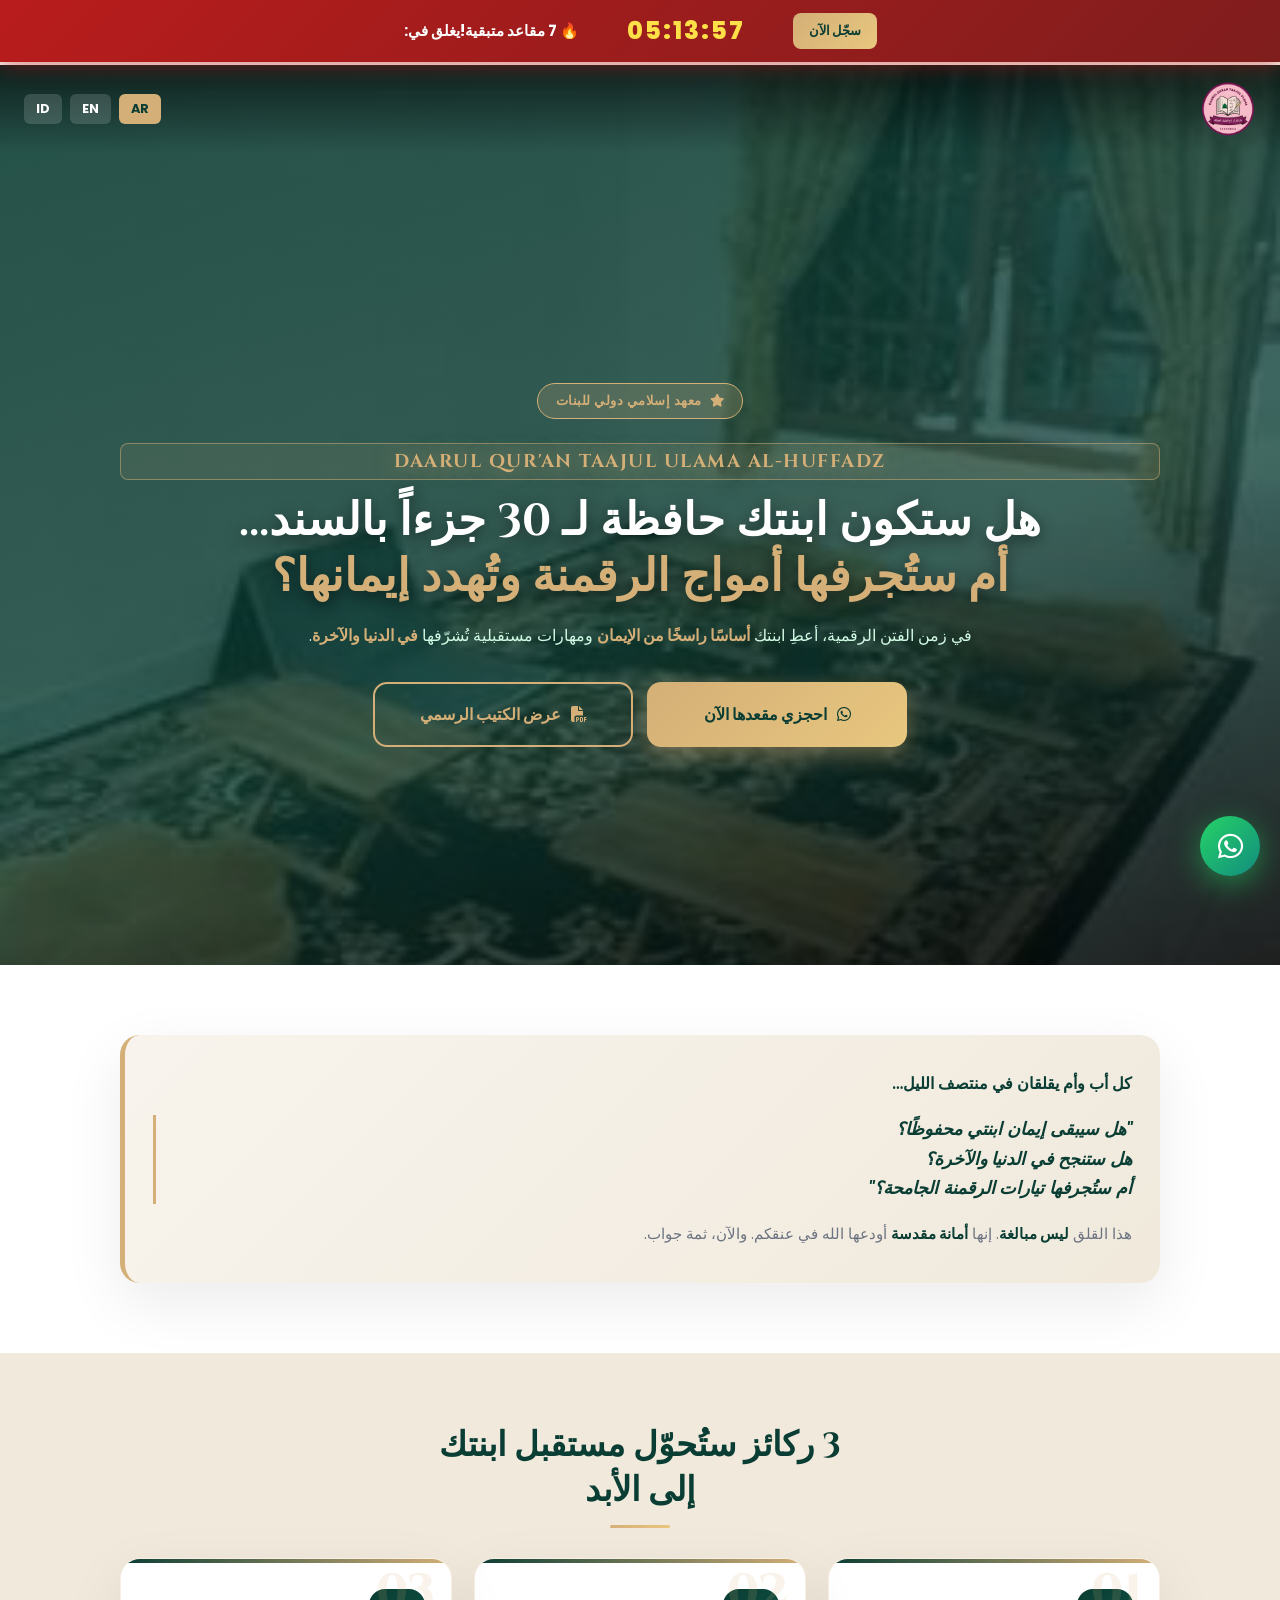
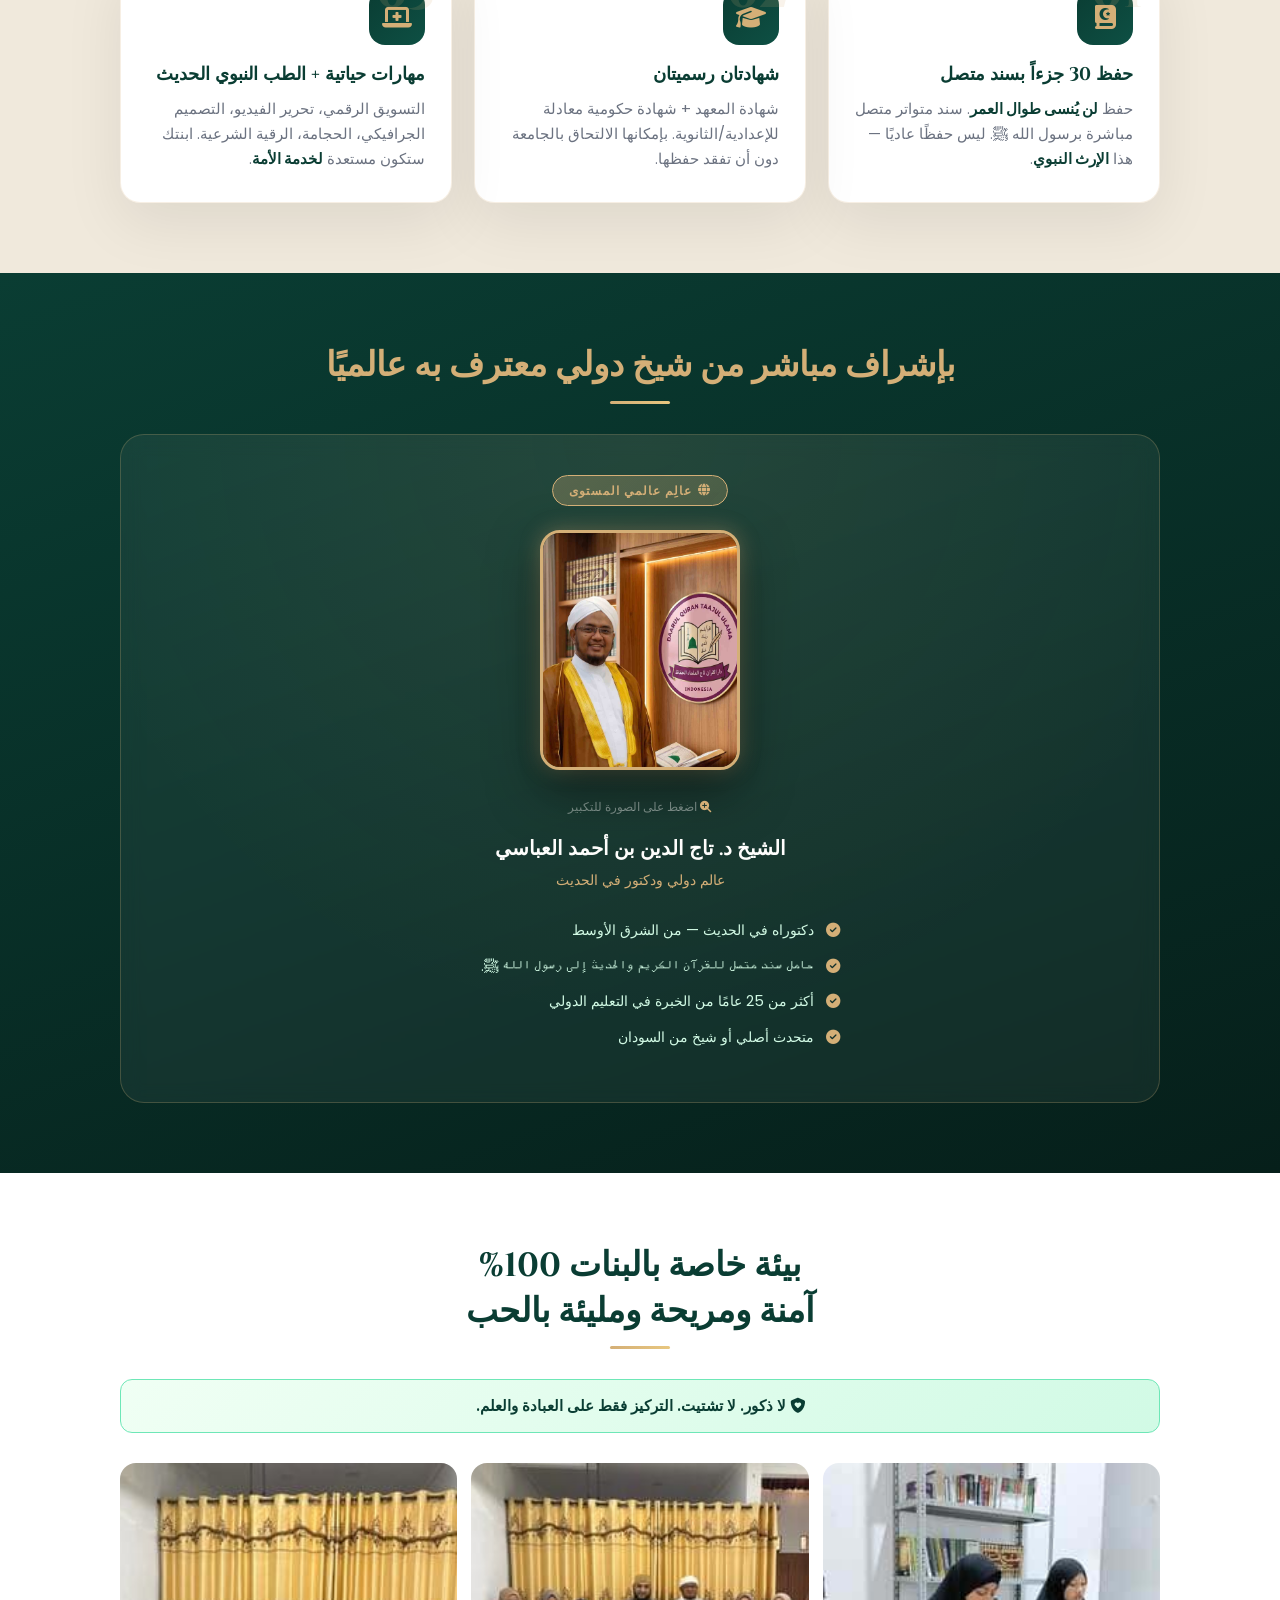
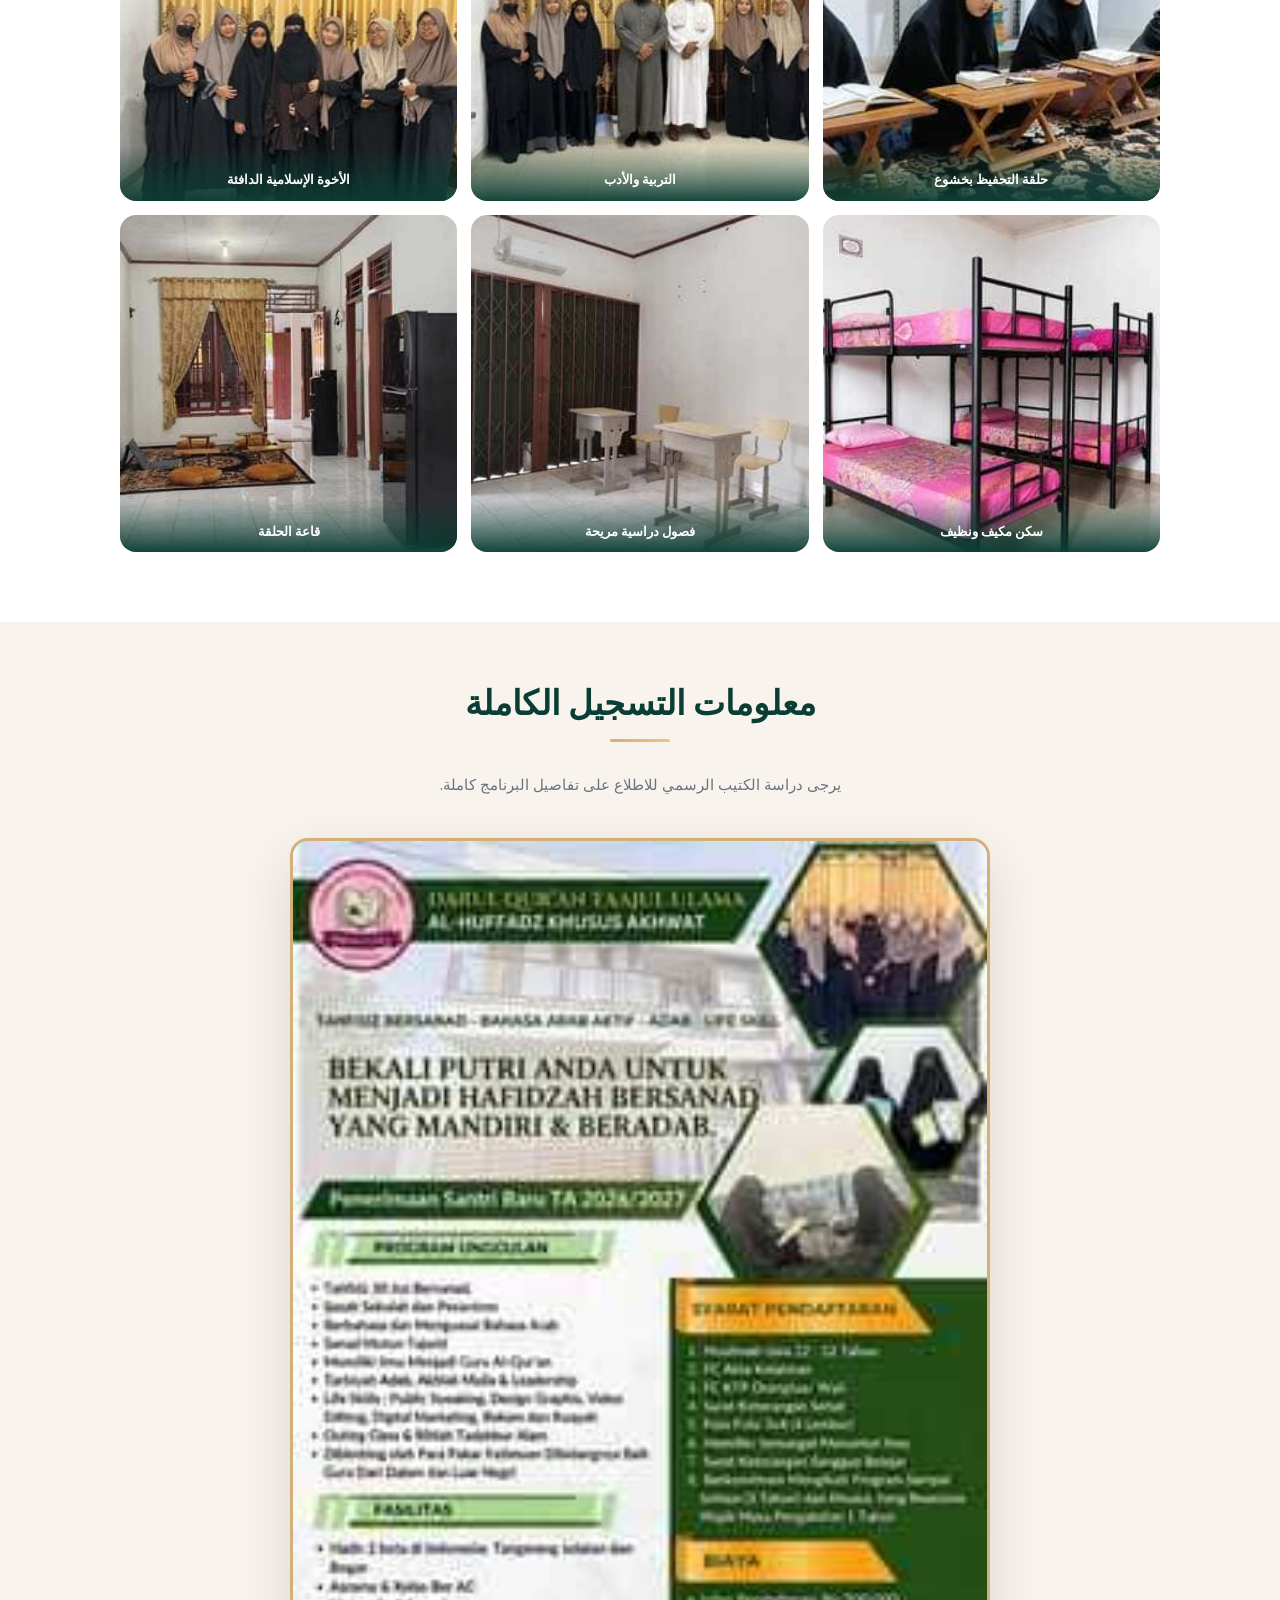
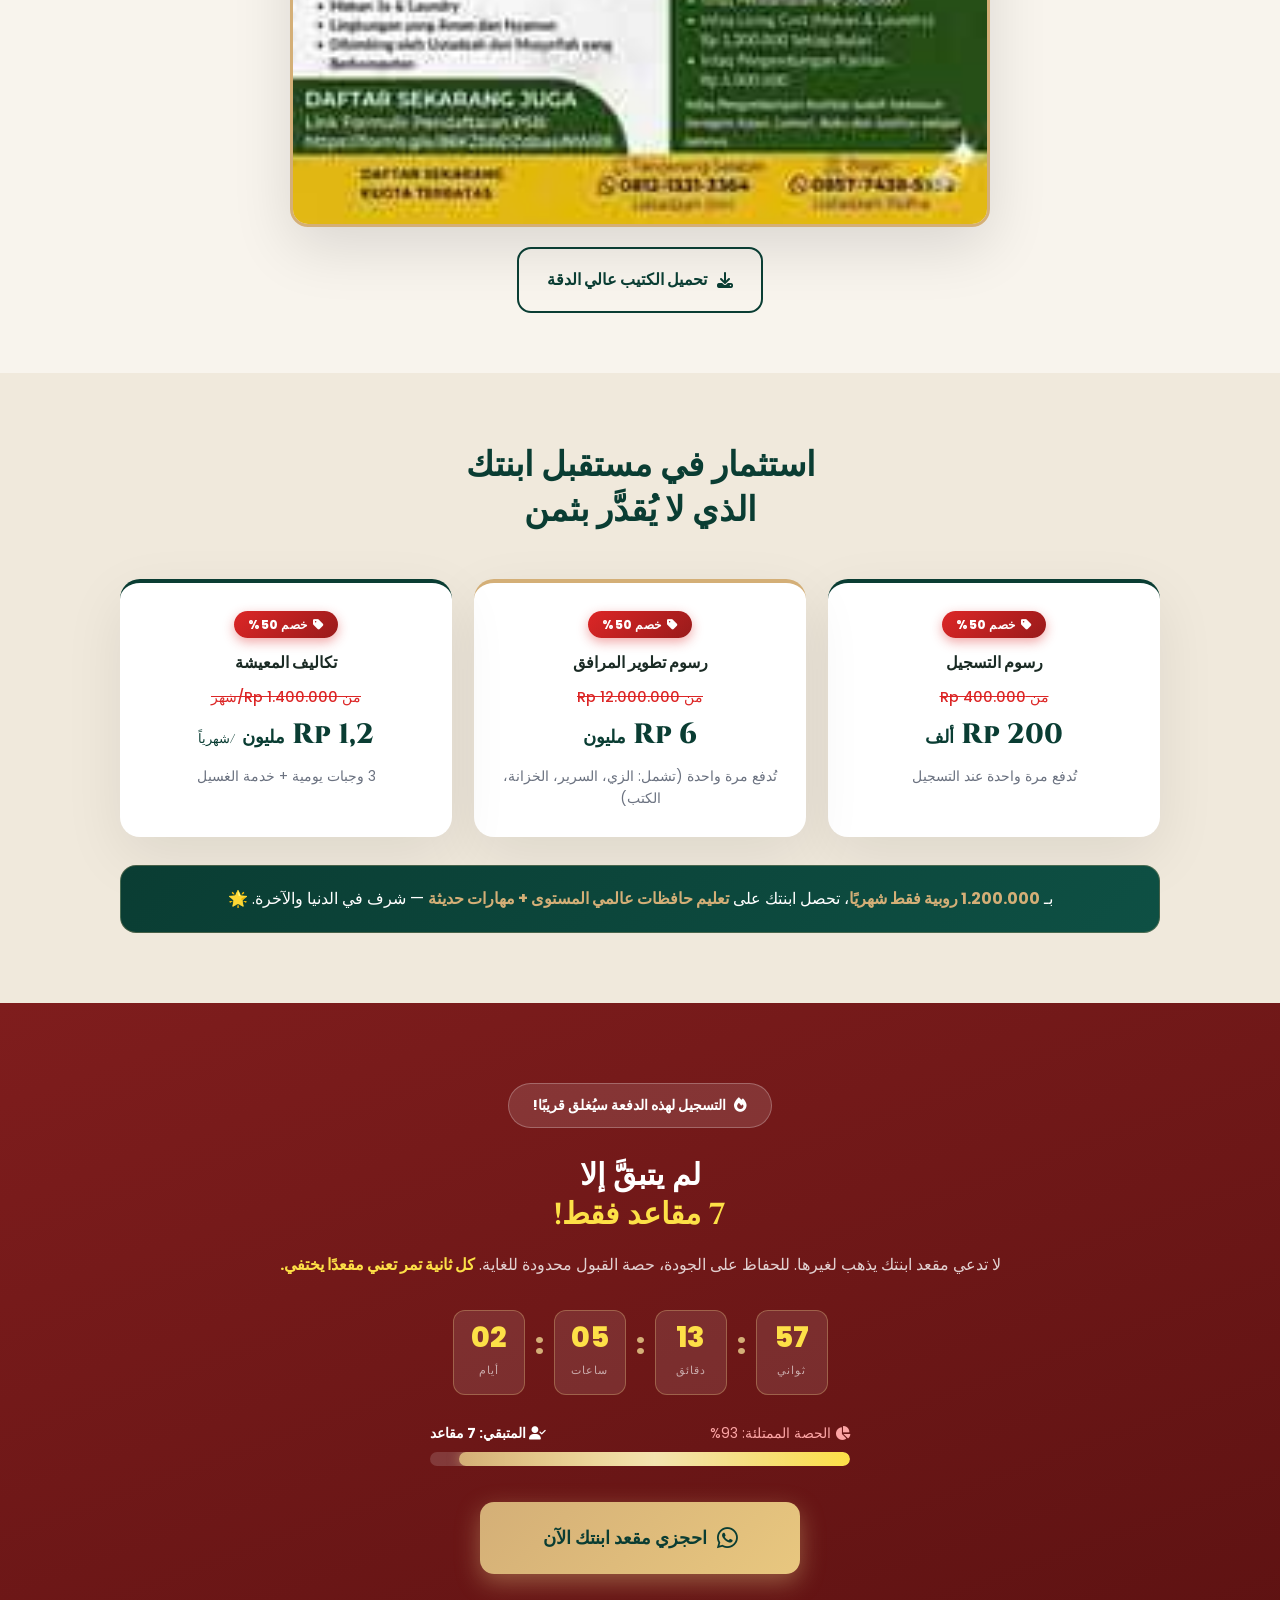
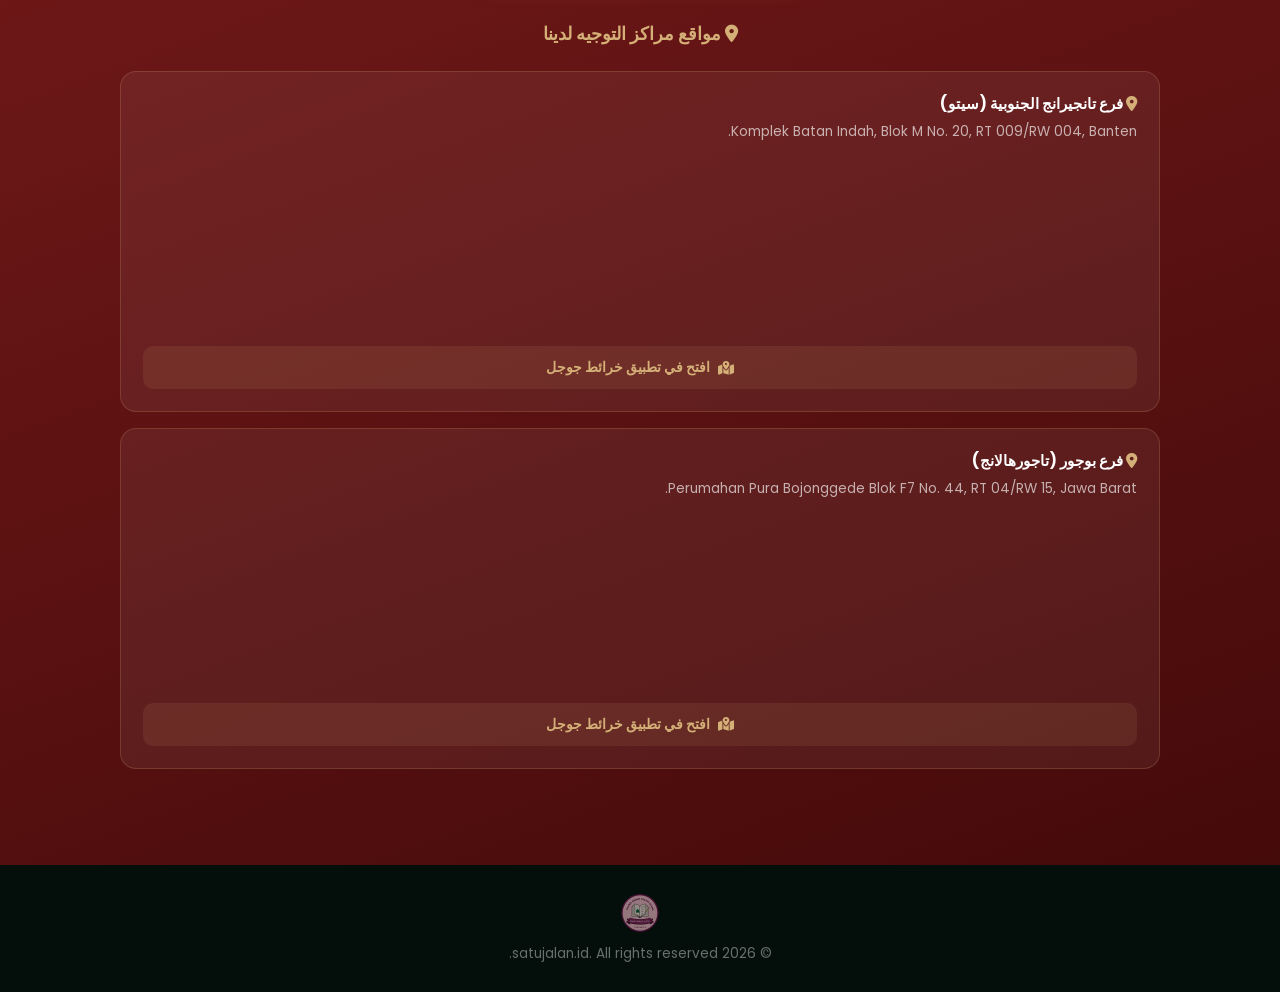
==== commit ec9eae82: "Add files via upload" ====
--- a/index_ar.html
+++ b/index_ar.html
@@ -39,6 +39,7 @@
     <div class="container hero-content fade-in-up">
         <div class="hero-badge"><i class="fa-solid fa-star"></i> معهد إسلامي دولي للبنات</div>
         <h1 class="hero-title">
+            <span class="hero-pesantren-name">Daarul Qur'an Taajul Ulama Al-Huffadz</span>
             هل ستكون ابنتك حافظة لـ 30 جزءاً بالسند…
             <span>أم ستُجرفها أمواج الرقمنة وتُهدد إيمانها؟</span>
         </h1>
@@ -111,7 +112,7 @@
             <h3 class="authority-name">الشيخ د. تاج الدين بن أحمد العباسي</h3>
             <p class="authority-title">عالم دولي ودكتور في الحديث</p>
             <ul class="authority-list">
-                <li><i class="fa-solid fa-check-circle"></i> دكتوراه في الحديث — الجامعة الإسلامية العالمية بماليزيا</li>
+                <li><i class="fa-solid fa-check-circle"></i> دكتوراه في الحديث — من الشرق الأوسط</li>
                 <li><i class="fa-solid fa-check-circle"></i> حامل سند متصل للقرآن الكريم والحديث إلى رسول الله ﷺ.</li>
                 <li><i class="fa-solid fa-check-circle"></i> أكثر من 25 عامًا من الخبرة في التعليم الدولي</li>
                 <li><i class="fa-solid fa-check-circle"></i> متحدث أصلي أو شيخ من السودان</li>
@@ -150,8 +151,8 @@
                 <div class="fasilitas-caption">فصول دراسية مريحة</div>
             </div>
             <div class="fasilitas-item fade-in-up" style="transition-delay:0.35s;" onclick="openModal('foto/fasilitas-ruang-makan-santriwati.jpg')">
-                <img src="foto/fasilitas-ruang-makan-santriwati.jpg" alt="قاعة الطعام">
-                <div class="fasilitas-caption">3 وجبات يومية</div>
+                <img src="foto/fasilitas-ruang-makan-santriwati.jpg" alt="قاعة الحلقة">
+                <div class="fasilitas-caption">قاعة الحلقة</div>
             </div>
         </div>
     </div>
@@ -181,27 +182,27 @@
             <div class="biaya-card fade-in-up" style="transition-delay:0.1s;">
                 <div class="biaya-discount-badge"><i class="fa-solid fa-tag"></i> خصم 50%</div>
                 <div class="biaya-header">رسوم التسجيل</div>
-                <span class="biaya-original-price">من Rp 400 ألف</span>
+                <span class="biaya-original-price">من Rp 400.000</span>
                 <div class="biaya-amount">Rp 200 <span style="font-size:1.1rem;font-weight:700;">ألف</span></div>
                 <div class="biaya-desc">تُدفع مرة واحدة عند التسجيل</div>
             </div>
             <div class="biaya-card fade-in-up" style="transition-delay:0.2s;">
                 <div class="biaya-discount-badge"><i class="fa-solid fa-tag"></i> خصم 50%</div>
                 <div class="biaya-header">رسوم تطوير المرافق</div>
-                <span class="biaya-original-price">من Rp 12 مليون</span>
+                <span class="biaya-original-price">من Rp 12.000.000</span>
                 <div class="biaya-amount">Rp 6 <span style="font-size:1.1rem;font-weight:700;">مليون</span></div>
                 <div class="biaya-desc">تُدفع مرة واحدة (تشمل: الزي، السرير، الخزانة، الكتب)</div>
             </div>
             <div class="biaya-card fade-in-up" style="transition-delay:0.3s;">
                 <div class="biaya-discount-badge"><i class="fa-solid fa-tag"></i> خصم 50%</div>
                 <div class="biaya-header">تكاليف المعيشة</div>
-                <span class="biaya-original-price">من Rp 1,4 مليون/شهر</span>
+                <span class="biaya-original-price">من Rp 1.400.000/شهر</span>
                 <div class="biaya-amount">Rp 1,2 <span style="font-size:1.1rem;font-weight:700;">مليون</span> <span style="font-size:0.8rem;font-weight:400;">/شهرياً</span></div>
                 <div class="biaya-desc">3 وجبات يومية + خدمة الغسيل</div>
             </div>
         </div>
         <div class="biaya-highlight fade-in-up" style="transition-delay:0.4s;">
-            بـ <strong>1.2 مليون روبية فقط شهريًا</strong>، تحصل ابنتك على <strong>تعليم حافظات عالمي المستوى + مهارات حديثة</strong> — شرف في الدنيا والآخرة. 🌟
+            بـ <strong>1.200.000 روبية فقط شهريًا</strong>، تحصل ابنتك على <strong>تعليم حافظات عالمي المستوى + مهارات حديثة</strong> — شرف في الدنيا والآخرة. 🌟
         </div>
     </div>
 </section>
@@ -265,7 +266,7 @@
 <footer>
     <div class="container">
         <img src="foto/logo.png" alt="الشعار">
-        <p>&copy; 2026 دار القرآن تاج العلماء الحفاظ. جميع الحقوق محفوظة.</p>
+        <p>&copy; 2026 satujalan.id. All rights reserved.</p>
     </div>
 </footer>
 
--- a/styles.css
+++ b/styles.css
@@ -236,6 +236,23 @@
 }
 .hero-title span { color: var(--color-accent); display: block; }
 
+.hero-pesantren-name {
+    display: block;
+    font-family: 'Cinzel', serif;
+    font-size: 1.15rem;
+    font-weight: 700;
+    color: var(--color-accent) !important;
+    letter-spacing: 1.5px;
+    text-transform: uppercase;
+    margin-bottom: 14px;
+    padding: 6px 18px;
+    border: 1px solid rgba(212,175,119,0.5);
+    border-radius: 8px;
+    display: inline-block;
+    background: rgba(212,175,119,0.1);
+    text-shadow: 0 0 20px rgba(212,175,119,0.6);
+}
+
 .hero-sub-hook {
     font-size: 1rem; color: #D1FAE5;
     margin: 16px 0 32px; line-height: 1.7;
